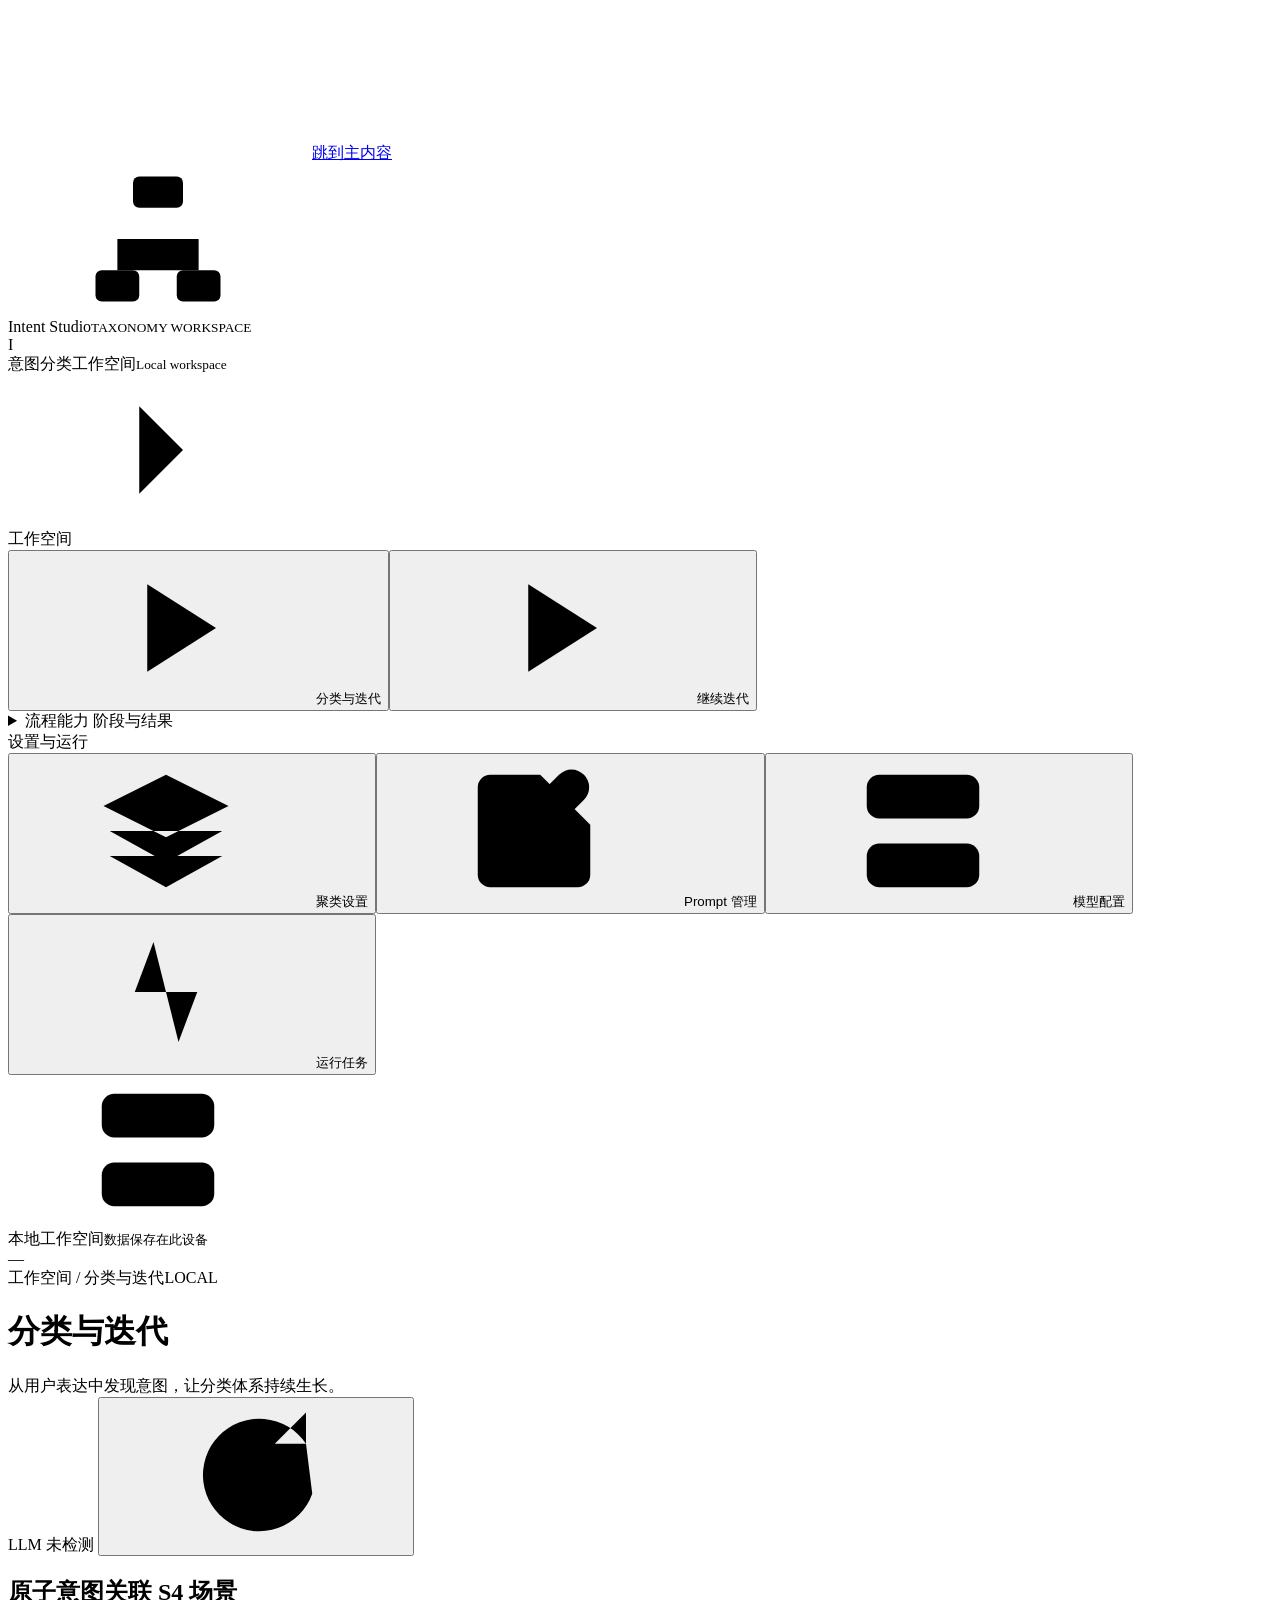
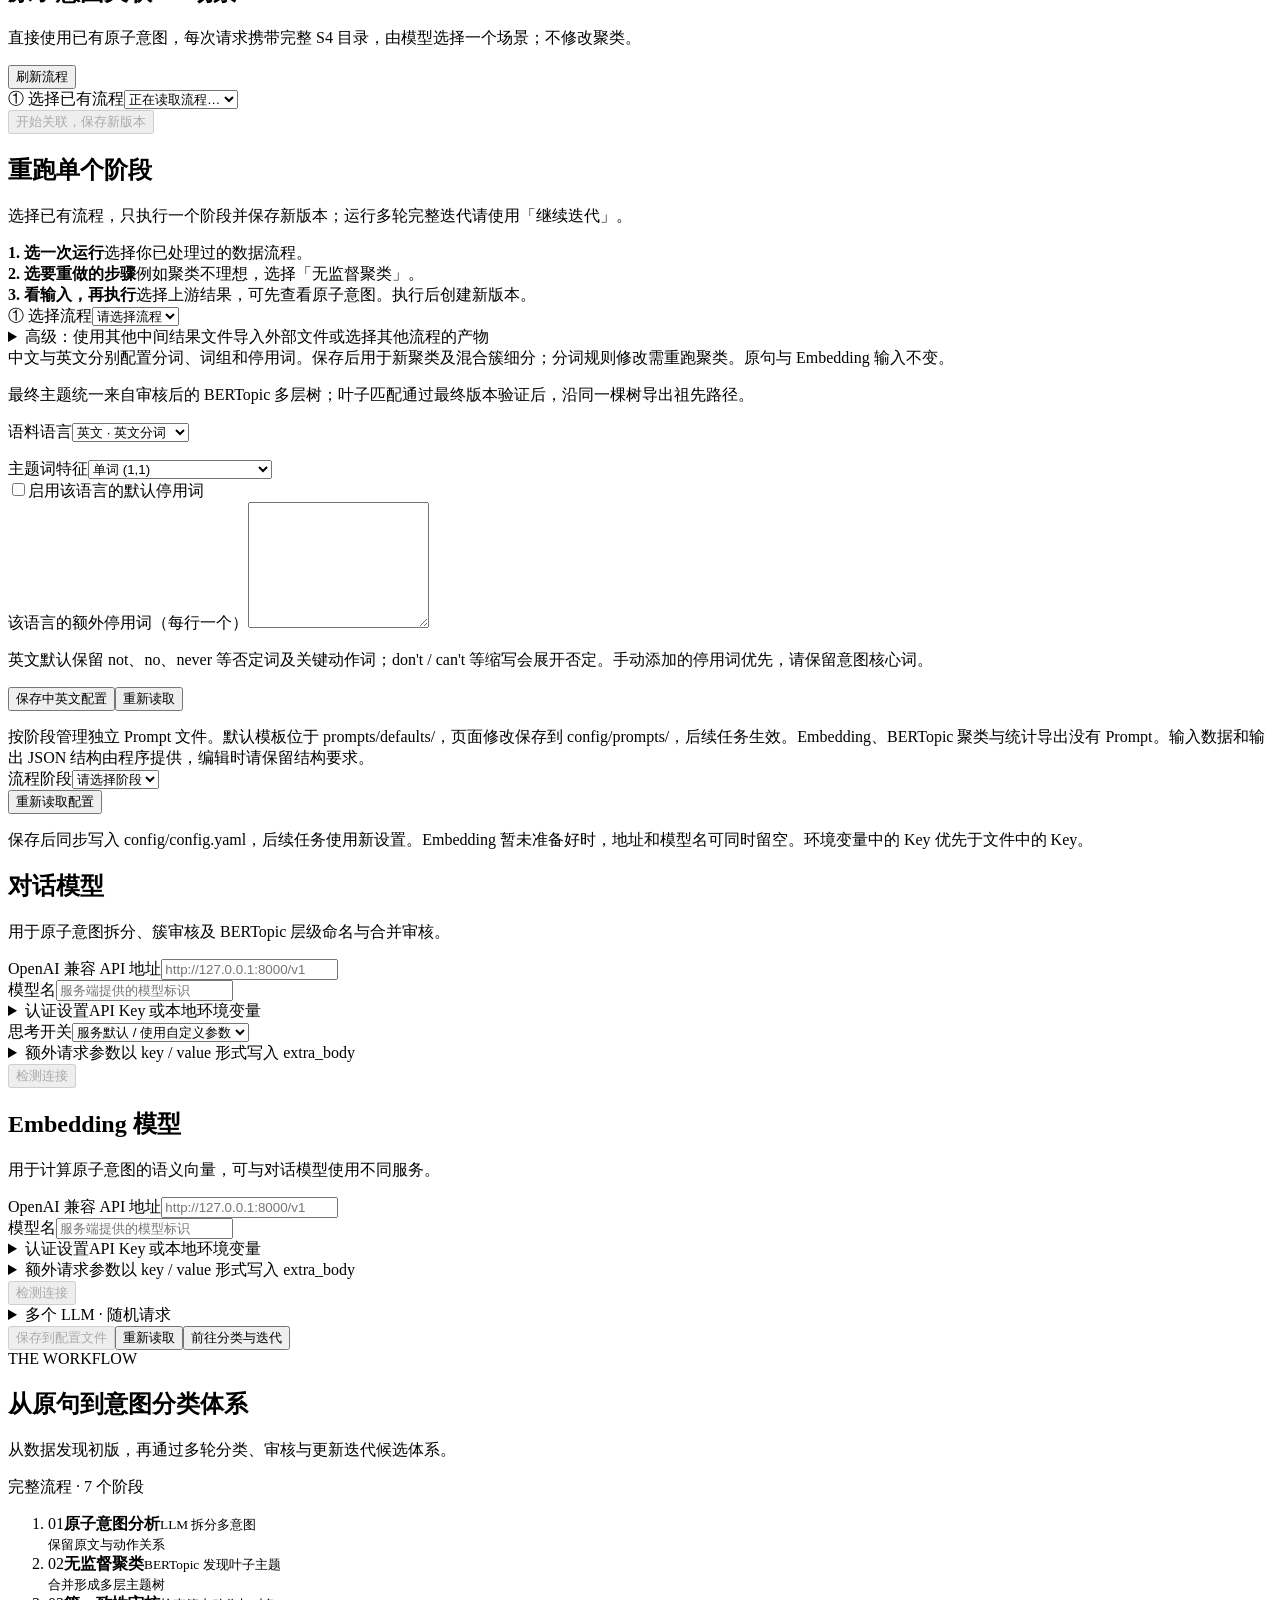
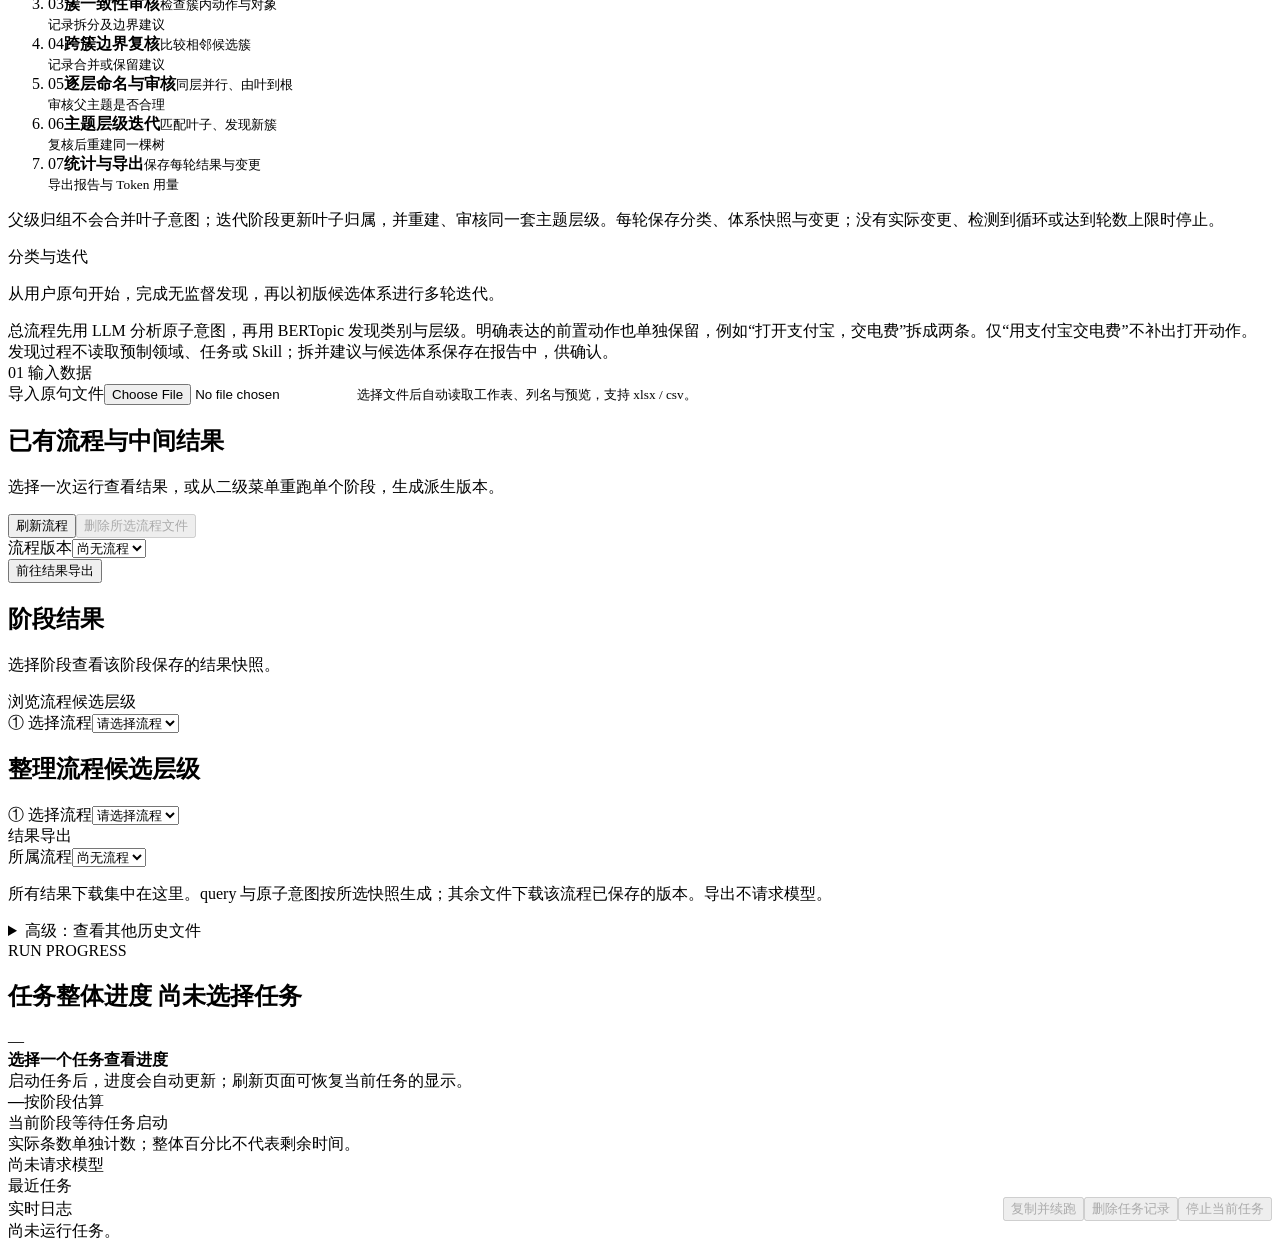
==== intent_taxonomy/web/index.html @ a986701d "taxonomy init" ====
<!doctype html>
<html lang="zh-CN">
<head>
  <meta charset="utf-8" />
  <meta name="viewport" content="width=device-width,initial-scale=1" />
  <title>Intent Studio · 意图分类工作空间</title>
  <link rel="icon" type="image/svg+xml" href="/static/favicon.svg" />
  <link rel="stylesheet" href="/static/css/console.css" />
</head>
<body>
<svg class="icon-sprite" xmlns="http://www.w3.org/2000/svg" aria-hidden="true"><defs><symbol id="i-grid" viewBox="0 0 24 24"><rect x="3" y="3" width="7" height="7" rx="1.5"/><rect x="14" y="3" width="7" height="7" rx="1.5"/><rect x="3" y="14" width="7" height="7" rx="1.5"/><rect x="14" y="14" width="7" height="7" rx="1.5"/></symbol><symbol id="i-play" viewBox="0 0 24 24"><path d="m9 5 11 7-11 7Z"/></symbol><symbol id="i-flow" viewBox="0 0 24 24"><rect x="8" y="2" width="8" height="5" rx="1"/><rect x="2" y="17" width="7" height="5" rx="1"/><rect x="15" y="17" width="7" height="5" rx="1"/><path d="M12 7v5M5.5 17v-5h13v5"/></symbol><symbol id="i-chart" viewBox="0 0 24 24"><path d="M4 3v17h17M9 15v-5m5 5V6m5 9v-3"/></symbol><symbol id="i-layers" viewBox="0 0 24 24"><path d="m12 3 10 5-10 5L2 8Zm-9 9 9 5 9-5M3 16l9 5 9-5"/></symbol><symbol id="i-check" viewBox="0 0 24 24"><path d="m5 12 4 4L19 6"/></symbol><symbol id="i-edit" viewBox="0 0 24 24"><path d="m15 5 4 4M4 20l4-1L20 7a2.8 2.8 0 0 0-4-4L4 15Zm9-17H5a2 2 0 0 0-2 2v14a2 2 0 0 0 2 2h14a2 2 0 0 0 2-2v-8"/></symbol><symbol id="i-folder" viewBox="0 0 24 24"><path d="M3 7V5a2 2 0 0 1 2-2h5l2 3h7a2 2 0 0 1 2 2v11a2 2 0 0 1-2 2H5a2 2 0 0 1-2-2Z"/></symbol><symbol id="i-activity" viewBox="0 0 24 24"><path d="M2 12h5l3-8 4 16 3-8h5"/></symbol><symbol id="i-arrow" viewBox="0 0 24 24"><path d="M5 12h14m-5-5 5 5-5 5"/></symbol><symbol id="i-file" viewBox="0 0 24 24"><path d="M14 3H6a2 2 0 0 0-2 2v14a2 2 0 0 0 2 2h12a2 2 0 0 0 2-2V9Zm0 0v6h6M8 13h8m-8 4h5"/></symbol><symbol id="i-code" viewBox="0 0 24 24"><path d="m8 7-5 5 5 5m8-10 5 5-5 5m-3-13-2 16"/></symbol><symbol id="i-refresh" viewBox="0 0 24 24"><path d="M20 7a9 9 0 1 0 1 8M20 2v5h-5"/></symbol><symbol id="i-spark" viewBox="0 0 24 24"><path d="m12 3 2.5 6.5L21 12l-6.5 2.5L12 21l-2.5-6.5L3 12l6.5-2.5Z"/></symbol><symbol id="i-server" viewBox="0 0 24 24"><rect x="3" y="3" width="18" height="7" rx="2"/><rect x="3" y="14" width="18" height="7" rx="2"/><path d="M7 6.5h.01M7 17.5h.01"/></symbol><symbol id="i-chevron" viewBox="0 0 24 24"><path d="m9 5 7 7-7 7"/></symbol></defs></svg>
<a class="skip-link" href="#mainContent">跳到主内容</a>
<div class="app">
  <aside class="side">
<div class="brand"><span class="brand-mark"><svg class="icon" aria-hidden="true"><use href="#i-flow"/></svg></span><div>Intent Studio<small>TAXONOMY WORKSPACE</small></div></div><div class="workspace-label"><span class="workspace-avatar">I</span><div>意图分类工作空间<small>Local workspace</small></div><svg class="icon" aria-hidden="true"><use href="#i-chevron"/></svg></div><nav class="nav" aria-label="主导航"><div class="nav-group"><div class="nav-label">工作空间</div><button type="button" data-panel="workspace" aria-current="false" ><svg class="icon" aria-hidden="true"><use href="#i-play"/></svg><span>分类与迭代</span></button><button type="button" data-panel="continueIteration" aria-current="false"><svg class="icon" aria-hidden="true"><use href="#i-play"/></svg><span>继续迭代</span></button></div><details class="nav-tools"><summary>流程能力 <span>阶段与结果</span></summary><div class="nav-children"><button type="button" data-panel="sceneMapping" aria-current="false"><svg class="icon" aria-hidden="true"><use href="#i-layers"/></svg><span>S4 场景关联</span></button><button type="button" data-panel="stageTools" aria-current="false"><svg class="icon" aria-hidden="true"><use href="#i-flow"/></svg><span>阶段处理</span></button><button type="button" data-panel="reports" aria-current="false" ><svg class="icon" aria-hidden="true"><use href="#i-folder"/></svg><span>结果导出</span></button><button type="button" data-panel="taxonomy" aria-current="false" ><svg class="icon" aria-hidden="true"><use href="#i-layers"/></svg><span>层级浏览</span></button><button type="button" data-panel="taxonomyManager" aria-current="false" ><svg class="icon" aria-hidden="true"><use href="#i-edit"/></svg><span>层级整理</span></button></div></details><div class="nav-group"><div class="nav-label">设置与运行</div><button type="button" data-panel="clusteringSettings" aria-current="false"><svg class="icon" aria-hidden="true"><use href="#i-layers"/></svg><span>聚类设置</span></button><button type="button" data-panel="promptSettings" aria-current="false"><svg class="icon" aria-hidden="true"><use href="#i-edit"/></svg><span>Prompt 管理</span></button><button type="button" data-panel="modelSettings" aria-current="false" ><svg class="icon" aria-hidden="true"><use href="#i-server"/></svg><span>模型配置</span></button><button type="button" data-panel="jobs" aria-current="false" ><svg class="icon" aria-hidden="true"><use href="#i-activity"/></svg><span>运行任务</span></button></div></nav><div class="side-footer"><svg class="icon" aria-hidden="true"><use href="#i-server"/></svg><div>本地工作空间<small>数据保存在此设备</small></div><span id="sideVersion" class="tag">—</span></div></aside>
  <main class="main" id="mainContent">
<div class="breadcrumb">工作空间 <span>/</span> <span id="breadcrumbPage">分类与迭代</span><span class="workspace-mode">LOCAL</span></div>
    <div class="top">
      <div><h1 id="pageTitle">分类与迭代</h1><div class="sub" id="pageSubtitle">从用户表达中发现意图，让分类体系持续生长。</div></div>
      <div class="top-tools"><span class="pill"><span id="llmDot" class="dot"></span><span id="llmState">LLM 未检测</span></span> <button class="btn icon-button" id="checkLlmBtn" title="重新检测 vLLM" aria-label="重新检测 vLLM"><svg class="icon" aria-hidden="true"><use href="#i-refresh"/></svg></button></div>
    </div>






    <section id="sceneMapping" class="panel">
      <div class="card"><h2 class="section-title">原子意图关联 S4 场景</h2>
      <p class="section-caption">直接使用已有原子意图，每次请求携带完整 S4 目录，由模型选择一个场景；不修改聚类。</p>
      <div class="actions"><button class="btn" id="sceneRefreshBtn" type="button">刷新流程</button></div>
      <div class="field section"><label for="sceneRun">① 选择已有流程</label><select id="sceneRun"><option value="">正在读取流程…</option></select></div>
      <div class="field" id="sceneSourceField" hidden><label for="sceneSource">② 选择原子意图中间结果</label><select id="sceneSource"></select></div>
      <div id="sceneRunSettings" hidden><div class="field"><label for="sceneWorkers">模型请求并发数</label><input id="sceneWorkers" type="number" min="1" max="32" value="4"></div>
      <p class="muted">选择已有 S4 关联结果时，目录和原子意图未变化则保留场景选择，仅补生成任务名称。结果按每个 S4 一行导出，“任务”列仅拼接归纳后的任务名称；模型请求及理由可在运行任务中审查；下载请前往「结果导出」。</p></div>
      <div class="actions"><button class="btn primary" type="button" id="sceneStartBtn" disabled>开始关联，保存新版本</button></div><p id="sceneStatus" class="muted"></p>
      </div>
    </section>
    <section id="stageTools" class="panel">
      <div class="card">
        <h2 id="stageToolHeading" class="section-title">重跑单个阶段</h2><p id="stageToolCaption" class="section-caption">选择已有流程，只执行一个阶段并保存新版本；运行多轮完整迭代请使用「继续迭代」。</p>
        <div id="stageHowto" class="stage-howto"><div><b>1. 选一次运行</b><span>选择你已处理过的数据流程。</span></div><div><b>2. 选要重做的步骤</b><span>例如聚类不理想，选择「无监督聚类」。</span></div><div><b>3. 看输入，再执行</b><span>选择上游结果，可先查看原子意图。执行后创建新版本。</span></div></div>
        <div class="field section"><label for="stageRun">① 选择流程</label><select id="stageRun"><option value="">请选择流程</option></select></div>
        <div id="stageDiagnostics" class="workflow-diagnostics" hidden></div>
        <details id="stageAvailability" class="advanced-settings" hidden><summary>查看不可用原因</summary><div id="stageAvailabilityReasons" class="advanced-body"></div></details>
        <div class="field section" id="stageActionStep" hidden><label for="stageAction">② 选择可用能力</label><select id="stageAction"><option value="">请选择处理能力</option></select></div>
        <div class="field section" id="stageSourceStep" hidden><label for="stageSource">③ 选择对应中间结果</label><select id="stageSource"><option value="">请选择中间结果</option></select></div>
        <div class="notice section" id="stageScopeInfo" hidden></div>
        <details id="stagePreviewStep" class="advanced-settings" hidden><summary>查看所选结果详情<span>在本页展开意图、聚类和主题树，不调用模型</span></summary><div class="advanced-body"><p id="stagePreviewContext" class="section-caption"></p><div id="stagePreviewMount"></div></div></details>
        <details class="advanced-settings" id="externalStageSettings"><summary>高级：使用其他中间结果文件<span>导入外部文件或选择其他流程的产物</span></summary><div class="advanced-body">
          <label class="check"><input id="stageUseExternal" type="checkbox"> 本次使用其他文件，覆盖上方流程选择</label>
          <div id="externalStageFields" hidden><div class="field"><label for="stageOtherArtifact">其他流程的中间结果</label><select id="stageOtherArtifact"><option value="">手动填写路径或导入 JSON</option></select></div>
          <div class="field"><label for="stageExternalPath">中间结果 JSON 路径</label><input id="stageExternalPath" placeholder="data/reports/coldstart_..._extract.json"></div>
          <div class="field upload"><input id="stageUploadInput" type="file" accept=".json" aria-label="选择其他中间结果 JSON"><button class="btn" id="stageUploadBtn">导入中间结果</button></div></div>
        </div></details>
        <div id="stageExecuteStep" hidden><div class="notice">已有原子意图可独立关联 S4 场景，每条意图一次请求并携带完整目录。<button class="btn" id="mapScenesBtn" type="button">关联到 S4 场景</button></div><div class="field section"><label for="stageWorkers">分析并发数</label><input id="stageWorkers" type="number" min="1" max="32" value="4"></div><div class="field" id="stageIterationSettings" hidden><details class="advanced-settings"><summary>追加新用例（可选）</summary><p class="muted">保留旧结果，自动剔除与已有原句及本文件重复的用例，仅解析新增原句（忽略首尾空白）。</p>        <input id="appendInput" type="hidden">
        <div class="field section"><label for="appendUploadInput">导入新增原句文件</label><input id="appendUploadInput" type="file" accept=".xlsx,.csv,.xls"><small class="muted">选择文件后自动读取工作表、列名与预览，支持 xlsx / csv。</small></div>
        <div class="input-preview" id="appendFilePreview" hidden>
          <div class="input-preview-heading"><div><strong id="appendFileName"></strong><span id="appendFileInfo"></span></div><span class="tag">数据预览</span></div>
          <div class="form-row two-cols">
            <div class="field" id="appendSheetField"><label for="appendSheet">工作表</label><select id="appendSheet" disabled><option value="">请先导入文件</option></select></div>
            <div class="field" id="appendColumnField" hidden><label for="appendTextCol">用户原句所在列</label><select id="appendTextCol" disabled><option value="">请先导入文件</option></select></div>
          </div><div id="appendInputSample"></div>
        </div>
<p id="appendStatus" class="muted"></p><button class="btn" id="appendClear" type="button">清除追加文件</button></details><label for="stageIterationRounds">最大迭代轮数</label><input id="stageIterationRounds" type="number" min="1" max="10" value="3"><small class="muted">使用所选候选体系继续迭代，保留已有原子意图与来源。</small><label for="stageIterationScope">迭代分类范围</label><select id="stageIterationScope"><option value="">使用配置文件设置</option><option value="all">全部有效原子意图</option><option value="unresolved_only">仅未确认归属的意图（噪声及待确认簇）</option></select><small class="muted">主流程已解析对象和动作；增量模式从首轮起复用已确认归属，重试噪声与待确认簇中的意图。归属失效时补做必要校验。</small></div><div class="actions form-submit"><button class="btn primary" id="runStageBtn" disabled>处理所选中间结果</button><button class="btn" data-open-panel="workspace">返回总流程</button></div>
        </div><div class="status-line" id="stageToolStatus" role="status"></div>
      </div>
    </section>

    <section id="clusteringSettings" class="panel">
      <div class="notice">中文与英文分别配置分词、词组和停用词。保存后用于新聚类及混合簇细分；分词规则修改需重跑聚类。原句与 Embedding 输入不变。</div>
      <div class="card section">
        <p class="section-caption">最终主题统一来自审核后的 BERTopic 多层树；叶子匹配通过最终版本验证后，沿同一棵树导出祖先路径。</p>
        <div class="field"><label for="topicLanguage">语料语言</label><select id="topicLanguage"><option value="english">英文 · 英文分词</option><option value="chinese">中文 · jieba 分词</option></select></div>
        <p class="section-caption" id="topicLanguageHint"></p>
        <div class="field"><label for="topicNgrams">主题词特征</label><select id="topicNgrams"><option value="1,1">单词 (1,1)</option><option value="1,2">单词 + 二元词组 (1,2)</option><option value="1,3">单词 + 二元 / 三元词组 (1,3)</option><option value="2,2">仅二元词组 (2,2)</option></select></div>
        <label class="check"><input id="topicDefaultStops" type="checkbox">启用该语言的默认停用词</label>
        <div class="field"><label for="topicCustomStops">该语言的额外停用词（每行一个）</label><textarea id="topicCustomStops" rows="8" spellcheck="false"></textarea></div>
        <p class="muted">英文默认保留 not、no、never 等否定词及关键动作词；don't / can't 等缩写会展开否定。手动添加的停用词优先，请保留意图核心词。</p>
        <div class="actions"><button class="btn primary" id="saveClusteringSettings">保存中英文配置</button><button class="btn" id="reloadClusteringSettings">重新读取</button></div>
        <p class="status-line" id="clusteringSettingsStatus" role="status" aria-live="polite"></p>
      </div>
    </section>

    <section id="promptSettings" class="panel">
      <div class="notice">按阶段管理独立 Prompt 文件。默认模板位于 prompts/defaults/，页面修改保存到 config/prompts/，后续任务生效。Embedding、BERTopic 聚类与统计导出没有 Prompt。输入数据和输出 JSON 结构由程序提供，编辑时请保留结构要求。</div>
      <div class="card section">
        <div class="form-row two-cols"><div class="field"><label for="promptGroup">流程阶段</label><select id="promptGroup"><option value="">请选择阶段</option></select></div><div class="field" id="promptTemplateField" hidden><label for="promptTemplate">Prompt 模板</label><select id="promptTemplate"><option value="">请选择模板</option></select></div></div>
        <div id="promptEditor" hidden>
          <p class="section-caption" id="promptTemplateInfo"></p>
          <p class="section-caption" id="promptSourcePath" style="overflow-wrap:anywhere"></p>
          <p class="section-caption" id="promptDefaultPath" style="overflow-wrap:anywhere"></p>
          <div class="field"><label for="promptText">系统 Prompt</label><textarea id="promptText" rows="22" maxlength="32000" spellcheck="false" style="width:100%;resize:vertical;font-family:monospace;line-height:1.65"></textarea></div>
          <details class="advanced-settings"><summary>查看文件中的默认模板</summary><pre id="promptDefault" style="white-space:pre-wrap;overflow-wrap:anywhere"></pre></details>
          <div class="actions"><button class="btn primary" id="savePromptBtn">保存当前模板</button><button class="btn" id="resetPromptBtn">恢复默认到编辑器</button></div>
        </div>
        <div class="actions"><button class="btn" id="reloadPromptsBtn">重新读取配置</button></div><p id="promptSettingsStatus" class="status-line" role="status" aria-live="polite"></p>
      </div>
    </section>

    <section id="modelSettings" class="panel">
      <div class="notice">保存后同步写入 config/config.yaml，后续任务使用新设置。Embedding 暂未准备好时，地址和模型名可同时留空。环境变量中的 Key 优先于文件中的 Key。</div>

      <div class="card section" id="llmModelCard">
        <h2 class="section-title">对话模型</h2><p class="section-caption">用于原子意图拆分、簇审核及 BERTopic 层级命名与合并审核。</p>
        <div class="form-row two-cols">
          <div class="field"><label for="modelllmUrl">OpenAI 兼容 API 地址</label><input id="modelllmUrl" type="url" placeholder="http://127.0.0.1:8000/v1" autocomplete="off"></div>
          <div class="field"><label for="modelllmName">模型名</label><input id="modelllmName" placeholder="服务端提供的模型标识" autocomplete="off"></div>
        </div>
        <details class="advanced-settings"><summary>认证设置<span>API Key 或本地环境变量</span></summary><div class="advanced-body">
          <div class="form-row two-cols">
            <div class="field"><label for="modelllmKey">新 API Key（留空保留已有值）</label><input id="modelllmKey" type="password" autocomplete="new-password"><small class="muted" id="modelllmKeyState"></small></div>
            <div class="field"><label for="modelllmEnv">API Key 环境变量名（可选）</label><input id="modelllmEnv" placeholder="INTENT_LLM_API_KEY" autocomplete="off"></div>
          </div>
          <label class="check"><input id="modelllmClearKey" type="checkbox"> 清除配置文件中已保存的 API Key</label>
        </div></details>
        <div class="form-row two-cols">
          <div class="field"><label for="modelThinkingMode">思考开关</label><select id="modelThinkingMode"><option value="default">服务默认 / 使用自定义参数</option><option value="on">开启思考</option><option value="off">关闭思考</option></select></div>
          <div class="field" id="modelThinkingPathField" hidden><label for="modelThinkingParameter">思考参数路径</label><input id="modelThinkingParameter" value="chat_template_kwargs.enable_thinking"><small class="muted">用点分隔嵌套字段；开关会覆盖该路径的同名额外参数。</small></div>
        </div>
        <details class="advanced-settings"><summary>额外请求参数<span>以 key / value 形式写入 extra_body</span></summary><div class="advanced-body">
          <p class="section-caption">Key 为请求体顶层字段；Value 填 JSON 值，例如 true、1024、"文本" 或 {"enable_thinking":false}。</p>
          <div id="modelllmExtraRows"></div><button class="btn" type="button" data-model-param-add="llm">添加参数</button>
        </div></details>
        <div class="actions"><button class="btn" id="checkModelllmBtn" type="button" disabled>检测连接</button><span class="status-line" id="checkModelllmStatus" role="status" aria-live="polite"></span></div>
      </div>

      <div class="card section" id="embeddingModelCard">
        <h2 class="section-title">Embedding 模型</h2><p class="section-caption">用于计算原子意图的语义向量，可与对话模型使用不同服务。</p>
        <div class="form-row two-cols">
          <div class="field"><label for="modelembeddingUrl">OpenAI 兼容 API 地址</label><input id="modelembeddingUrl" type="url" placeholder="http://127.0.0.1:8000/v1" autocomplete="off"></div>
          <div class="field"><label for="modelembeddingName">模型名</label><input id="modelembeddingName" placeholder="服务端提供的模型标识" autocomplete="off"></div>
        </div>
        <details class="advanced-settings"><summary>认证设置<span>API Key 或本地环境变量</span></summary><div class="advanced-body">
          <div class="form-row two-cols">
            <div class="field"><label for="modelembeddingKey">新 API Key（留空保留已有值）</label><input id="modelembeddingKey" type="password" autocomplete="new-password"><small class="muted" id="modelembeddingKeyState"></small></div>
            <div class="field"><label for="modelembeddingEnv">API Key 环境变量名（可选）</label><input id="modelembeddingEnv" placeholder="INTENT_EMBEDDING_API_KEY" autocomplete="off"></div>
          </div>
          <label class="check"><input id="modelembeddingClearKey" type="checkbox"> 清除配置文件中已保存的 API Key</label>
        </div></details>
        <details class="advanced-settings"><summary>额外请求参数<span>以 key / value 形式写入 extra_body</span></summary><div class="advanced-body">
          <p class="section-caption">Key 为请求体顶层字段；Value 填 JSON 值，例如 true、1024、"文本" 或 {"enable_thinking":false}。</p>
          <div id="modelembeddingExtraRows"></div><button class="btn" type="button" data-model-param-add="embedding">添加参数</button>
        </div></details>
        <div class="actions"><button class="btn" id="checkModelembeddingBtn" type="button" disabled>检测连接</button><span class="status-line" id="checkModelembeddingStatus" role="status" aria-live="polite"></span></div>
      </div>

      <div class="card section">
        <details class="advanced-settings"><summary>多个 LLM · 随机请求</summary><p class="muted">上方对话模型与下方模型组成请求池，每次请求随机选择，重试优先切换。凭据填写环境变量名。</p><div id="extraLlmRows"></div><button class="btn" type="button" id="addExtraLlmBtn">添加 LLM</button></details><div class="actions"><button class="btn primary" id="saveModelSettingsBtn" disabled>保存到配置文件</button><button class="btn" id="reloadModelSettingsBtn">重新读取</button><button class="btn" data-open-panel="discovery">前往分类与迭代</button></div>
        <div class="status-line" id="modelSettingsStatus" role="status" aria-live="polite"></div>
      </div>
    </section>

    <section id="workspace" class="panel active">
      <div class="card workspace-flow" aria-labelledby="workspaceFlowTitle">
        <div class="card-heading"><div><div class="eyebrow">THE WORKFLOW</div><h2 class="section-title" id="workspaceFlowTitle">从原句到意图分类体系</h2><p class="section-caption">从数据发现初版，再通过多轮分类、审核与更新迭代候选体系。</p></div><span class="tag">完整流程 · 7 个阶段</span></div>
        <ol class="workspace-flow-track" aria-label="分类与迭代流程">
          <li><span class="flow-number">01</span><strong>原子意图分析</strong><small>LLM 拆分多意图<br>保留原文与动作关系</small></li>
          <li><span class="flow-number">02</span><strong>无监督聚类</strong><small>BERTopic 发现叶子主题<br>合并形成多层主题树</small></li>
          <li><span class="flow-number">03</span><strong>簇一致性审核</strong><small>检查簇内动作与对象<br>记录拆分及边界建议</small></li>
          <li><span class="flow-number">04</span><strong>跨簇边界复核</strong><small>比较相邻候选簇<br>记录合并或保留建议</small></li>
          <li><span class="flow-number">05</span><strong>逐层命名与审核</strong><small>同层并行、由叶到根<br>审核父主题是否合理</small></li>
          <li><span class="flow-number">06</span><strong>主题层级迭代</strong><small>匹配叶子、发现新簇<br>复核后重建同一棵树</small></li>
          <li><span class="flow-number">07</span><strong>统计与导出</strong><small>保存每轮结果与变更<br>导出报告与 Token 用量</small></li>
        </ol>
        <p class="workspace-flow-note">父级归组不会合并叶子意图；迭代阶段更新叶子归属，并重建、审核同一套主题层级。每轮保存分类、体系快照与变更；没有实际变更、检测到循环或达到轮数上限时停止。</p>
      </div>
      <div class="card">
        <div class="section-title">分类与迭代</div>
        <p class="section-caption">从用户原句开始，完成无监督发现，再以初版候选体系进行多轮迭代。</p>
        <div class="notice">总流程先用 LLM 分析原子意图，再用 BERTopic 发现类别与层级。明确表达的前置动作也单独保留，例如“打开支付宝，交电费”拆成两条。仅“用支付宝交电费”不补出打开动作。发现过程不读取预制领域、任务或 Skill；拆并建议与候选体系保存在报告中，供确认。</div>
        <div class="form-section-label"><span>01</span> 输入数据</div>
        <input id="discInput" type="hidden">
        <div class="field section"><label for="discUploadInput">导入原句文件</label><input id="discUploadInput" type="file" accept=".xlsx,.csv,.xls"><small class="muted">选择文件后自动读取工作表、列名与预览，支持 xlsx / csv。</small></div>
        <div class="input-preview" id="discFilePreview" hidden>
          <div class="input-preview-heading"><div><strong id="discFileName"></strong><span id="discFileInfo"></span></div><span class="tag">数据预览</span></div>
          <div class="form-row two-cols">
            <div class="field" id="discSheetField"><label for="discSheet">工作表</label><select id="discSheet" disabled><option value="">请先导入文件</option></select></div>
            <div class="field" id="discColumnField" hidden><label for="discTextCol">用户原句所在列</label><select id="discTextCol" disabled><option value="">请先导入文件</option></select></div>
          </div><div id="discInputSample"></div>
        </div>
        <div id="discRunSettings" hidden><div class="form-section-label"><span>02</span> 运行设置</div>
        <div class="form-row two-cols">
          <div class="field"><label for="discWorkers">原子意图分析并发数</label><input id="discWorkers" type="number" min="1" max="32" value="4"></div>
          <div class="field"><label for="discLimit">处理原句数（留空为全部）</label><input id="discLimit" type="number" min="1" placeholder="例如 100"></div>
        </div>
        <p class="muted">默认先生成首版聚类与原生主题层级，检查结果后再从「继续迭代」创建派生版本。</p><div class="form-row two-cols"><label class="check"><input id="discIterate" type="checkbox"> 生成初版后自动迭代候选体系（默认关闭）</label><div class="field" id="discIterationSettings" hidden><label for="discIterationRounds">最大迭代轮数</label><input id="discIterationRounds" type="number" min="1" max="10" value="3"><small class="muted">无变更时提前停止；达到上限不代表已收敛。</small><label for="discIterationScope">迭代分类范围</label><select id="discIterationScope"><option value="">使用配置文件设置</option><option value="all">全部有效原子意图</option><option value="unresolved_only">仅未确认归属的意图（噪声及待确认簇）</option></select><small class="muted">主流程已解析对象和动作；增量模式从首轮起复用已确认归属，重试噪声与待确认簇中的意图。归属失效时补做必要校验。</small></div></div>
        <p class="section-caption">完整流程自动执行簇审核与层级归纳。迭代复用已拆分的原子意图，更新本流程草稿；正式分类文件保持独立。</p>
        <div class="notice" id="discoverySettings">正在检查 Embedding 配置…</div>
        <p class="section-caption">每条原子意图直接计算向量；指代补全保留上下文依据。重复文本不增加聚类密度，噪声与待确认意图区分保存。</p>
        <div class="actions form-submit"><button class="btn primary" id="runDiscoveryBtn" disabled>开始分类与迭代</button><button class="btn" id="discoverySettingsBtn" type="button">重新检查配置</button><button class="btn" data-open-panel="modelSettings">配置模型</button><button class="btn" data-open-panel="reports">前往结果导出</button></div>
        </div><div class="status-line" id="discoveryStatus"></div>
      </div>

      <div class="card section">
        <div class="card-heading"><div><h2 class="section-title">已有流程与中间结果</h2><p class="section-caption">选择一次运行查看结果，或从二级菜单重跑单个阶段，生成派生版本。</p></div><div class="actions"><button class="btn" id="refreshWorkflowsBtn">刷新流程</button><button class="btn danger" id="deleteWorkflowBtn" type="button" disabled>删除所选流程文件</button></div></div>
        <div class="field"><label for="workspaceRun">流程版本</label><select id="workspaceRun"><option value="">尚无流程</option></select></div>
        <div class="status-line" id="workspaceRunInfo"></div>
        <button class="btn" data-open-panel="reports">前往结果导出</button>
      </div>

      <section id="workspaceDiagnostics" class="card section workflow-diagnostics" aria-label="流程总览" hidden></section>

      <div class="card section">
        <h2 class="section-title">阶段结果</h2>
        <p class="section-caption">选择阶段查看该阶段保存的结果快照。</p>
        <div class="field" id="workspaceArtifactStep" hidden><label for="workspaceArtifact">阶段结果</label><select id="workspaceArtifact"><option value="">请先选择流程</option></select></div>
        <div id="workspaceVisualMount"><section id="workflowVisual" class="workflow-visual" aria-label="意图与聚类可视化" hidden>
          <h3 class="section-title">意图与聚类可视化</h3><p class="section-caption">统计覆盖所选阶段的全部数据；明细分页展示。点击分布条或选择簇，查看对应原句与成员。</p>
          <div id="visualMetrics" class="visual-metrics"></div>
          <div class="visual-toolbar"><div class="visual-tabs" role="group" aria-label="可视化视图"><button class="btn" id="visualIntentsTab" type="button" aria-pressed="true">原句 → 原子意图</button><button class="btn" id="visualClustersTab" type="button" aria-pressed="false">聚类分布与成员</button><button class="btn" id="visualHierarchyTab" type="button" aria-pressed="false">BERTopic 层级树</button></div><label id="visualClusterField">筛选簇 <select id="visualCluster"><option value="all">全部簇 / 意图</option></select></label><label id="visualTopicField" hidden>层级主题 <select id="visualTopic"><option value="all">全部层级主题</option></select></label><label>搜索 <input id="visualQuery" type="search" placeholder="原句或原子意图，回车搜索"></label><button class="btn" id="visualSearchBtn" type="button">搜索</button></div>
          <div id="visualStatus" class="status-line" role="status"></div>
          <div id="visualClusterLayout" class="visual-cluster-layout" hidden><div><h4>簇规模分布</h4><p class="section-caption">按意图条数排列前 20 项，含噪声与未分簇；下拉框可选全部簇。条长表示数量。</p><div id="visualBars"></div></div><div id="visualClusterReview"></div></div>
          <section id="visualHierarchyLayout" hidden><div class="topic-hierarchy-heading"><p id="visualHierarchySummary" class="section-caption"></p><button class="btn" id="visualRebuildHierarchy" type="button" hidden>前往重跑聚类与主题树</button></div><div class="topic-hierarchy-layout"><div id="visualTopicTree" class="topic-tree" aria-label="BERTopic 主题层级树"></div><div id="visualTopicInfo" class="topic-info"></div></div></section>
          <div id="visualRecords"></div>
          <div class="visual-pagination"><button class="btn" id="visualPrev" type="button">上一页</button><span id="visualPageInfo"></span><button class="btn" id="visualNext" type="button">下一页</button></div>
        </section></div>
        <div class="filters" id="workspaceTableStep" hidden><select id="workspaceResultTable" aria-label="结果表类型"></select><button class="btn" data-open-panel="stageTools">使用阶段工具</button></div>
        <div id="workspaceResult" class="empty" hidden>运行总流程后，在这里查看原句、原子意图、簇审核与候选层级。</div>
      </div>
    </section>












    <section id="taxonomy" class="panel">
      <div class="card">
        <div class="section-title">浏览流程候选层级</div><div class="field section"><label for="taxonomyRun">① 选择流程</label><select id="taxonomyRun"><option value="">请选择流程</option></select></div><div id="taxonomyDiagnostics" class="workflow-diagnostics" hidden></div><div class="field section" id="taxonomyArtifactStep" hidden><label for="taxonomyArtifact">② 选择层级中间结果</label><select id="taxonomyArtifact"><option value="">请选择中间结果</option></select></div><div id="taxonomyBody" hidden>
        <div class="filters"><select id="taxDomain"><option value="">全部 Domain</option></select><input id="taxSearch" placeholder="搜索 Object / Action / task_id"><button class="btn" id="refreshTaxBtn">刷新</button></div>
        <div id="taxTable" class="empty">请选择中间结果。</div></div>
      </div>
    </section>

    <section id="taxonomyManager" class="panel">
      <div class="card"><h2 class="section-title">整理流程候选层级</h2><div class="field"><label for="managerRun">① 选择流程</label><select id="managerRun"><option value="">请选择流程</option></select></div><div id="managerDiagnostics" class="workflow-diagnostics" hidden></div><div class="field section" id="managerArtifactStep" hidden><label for="managerArtifact">② 选择层级中间结果</label><select id="managerArtifact"><option value="">请选择中间结果</option></select></div></div>
      <div id="taxonomyManagerBody" hidden>
      <div class="card">
        <div class="tax-manage-top">
          <div><div class="section-title" style="margin-bottom:3px">分类体系管理</div><div class="muted" id="tmVersionLine">请选择中间结果。</div></div>
          <div class="actions" style="margin-top:0"><button class="btn" id="tmReloadBtn">重新加载</button><button class="btn" id="tmAddDomainBtn">新增 Domain</button><button class="btn primary" id="tmAddBtn">新增 Task</button></div>
        </div>
        <div class="notice">编辑所选流程的候选层级。修改先进入草稿，保存时创建派生流程版本，并保留来源结果。</div>
      </div>

      <div class="section draft-bar" id="tmDraftBar">
        <div class="draft-summary" id="tmDraftSummary">没有待保存修改</div>
        <div class="actions" style="margin-top:0"><button class="btn" id="tmDiscardBtn" disabled>放弃修改</button><button class="btn primary" id="tmSaveBtn" disabled>保存全部修改</button></div>
      </div>
      <div class="section taxonomy-manager">
        <div class="domain-pane">
          <div class="domain-pane-head">Domain · 点击查看对应 Tasks</div>
          <div class="domain-list" id="tmDomainList"><div class="empty">加载中…</div></div>
        </div>
        <div class="card" style="min-width:0">
          <div class="tax-manage-top"><div><div class="tax-manage-title" id="tmDomainTitle">-</div><div class="tax-manage-meta" id="tmDomainMeta"></div></div><div class="actions" style="margin-top:0"><button class="btn" id="tmEditDomainBtn">编辑 Domain</button></div></div>
          <div class="manager-search"><input id="tmSearch" placeholder="搜索 Object / Action / alias / description / task_id"><button class="btn" id="tmClearSearchBtn">清空</button></div>
          <div id="tmTaskGrid" class="task-manage-grid"></div>
        </div>
      </div>

      <dialog id="tmEditDialog" class="tax-dialog">
        <form id="tmEditForm">
          <div class="dialog-head"><div><b id="tmDialogTitle">编辑 Task</b><div class="muted" style="font-size:11px;margin-top:3px" id="tmDialogId"></div></div><button class="btn" type="button" id="tmDialogClose">关闭</button></div>
          <div class="dialog-body">
            <div class="edit-grid">
              <div class="field"><label>Domain *</label><select id="tmEditDomain" required></select></div>
              <div class="field"><label>Object *</label><input id="tmEditObject" required></div>
              <div class="field"><label>Action *</label><input id="tmEditAction" required></div>
              <div class="field wide"><label>Description</label><textarea id="tmEditDescription" placeholder="说明这个 Task 的 fulfillment 边界"></textarea></div>
              <div class="field"><label>Object aliases</label><textarea id="tmEditObjectAliases" placeholder="每行一个；也支持 | 分隔"></textarea></div>
              <div class="field"><label>Action aliases</label><textarea id="tmEditActionAliases" placeholder="每行一个；也支持 | 分隔"></textarea></div>
              <div class="field"><label>Domain aliases</label><textarea id="tmEditDomainAliases" placeholder="每行一个；也支持 | 分隔"></textarea></div>
              <div class="field span2"><label>Subtasks（具体子任务）</label><textarea id="tmEditSubtasks" placeholder="每行一个；不会生成额外 task_id"></textarea></div>
              <div class="field span2"><label>Positive examples</label><textarea id="tmEditExamples" placeholder="每行一个样例"></textarea></div>
              <div class="field"><label>Boundary notes</label><textarea id="tmEditBoundary" placeholder="每行一条边界说明"></textarea></div>
            </div>
          </div>
          <div class="dialog-actions"><button class="btn" type="button" id="tmDialogCancel">取消</button><button class="btn primary" type="submit">保存到草稿</button></div>
        </form>
      </dialog>

      <dialog id="tmDomainDialog" class="tax-dialog">
        <form id="tmDomainForm">
          <div class="dialog-head"><div><b id="tmDomainDialogTitle">编辑 Domain</b><div class="muted" style="font-size:11px;margin-top:3px">parent_domain → domain</div></div><button class="btn" type="button" id="tmDomainDialogClose">关闭</button></div>
          <div class="dialog-body">
            <div class="edit-grid">
              <div class="field"><label>Parent Domain</label><input id="tmDomainParent" placeholder="例如 GUI操控"></div>
              <div class="field"><label>Domain *</label><input id="tmDomainName" required placeholder="例如 通讯-运营商APP"></div>
              <div class="field wide"><label>Description</label><textarea id="tmDomainDescription"></textarea></div>
            </div>
          </div>
          <div class="dialog-actions"><button class="btn danger" type="button" id="tmDomainDeleteBtn">删除空 Domain</button><button class="btn" type="button" id="tmDomainCancel">取消</button><button class="btn primary" type="submit">保存到草稿</button></div>
        </form>
      </dialog>
      </div>
    </section>

    <section id="reports" class="panel">
      <div class="card"><div class="section-title">结果导出</div><div class="field"><label for="reportsRun">所属流程</label><select id="reportsRun"><option value="">尚无流程</option></select></div><div class="field section" id="reportArtifactStep" hidden><label for="reportArtifact">② 选择导出依据（结果快照）</label><select id="reportArtifact"><option value="">请选择结果</option></select></div><p class="section-caption">所有结果下载集中在这里。query 与原子意图按所选快照生成；其余文件下载该流程已保存的版本。导出不请求模型。</p><div id="exportStatus" class="status-line" role="status"></div><div id="reportList" class="file-list" hidden></div></div>

      <details class="advanced-settings"><summary>高级：查看其他历史文件</summary><div class="advanced-body"><button class="btn" id="loadOtherReportsBtn">读取全部历史文件</button><div id="otherReportList"></div></div></details>
    </section>

    <section id="jobs" class="panel">
      <div class="card job-progress" id="jobProgress" data-status="idle" aria-live="polite">
        <div class="progress-heading"><div><div class="eyebrow">RUN PROGRESS</div><h2 class="section-title">任务整体进度 <span id="jobProgressStatus" class="tag">尚未选择任务</span></h2></div><span id="jobElapsed" class="muted">—</span></div>
        <div class="progress-overview"><div><strong id="jobStageTitle">选择一个任务查看进度</strong><div id="jobRoundInfo" class="progress-caption">启动任务后，进度会自动更新；刷新页面可恢复当前任务的显示。</div></div><div class="progress-percent"><strong id="jobOverallPercent">—</strong><span id="jobProgressEstimate">按阶段估算</span></div></div>
        <div class="progress-track" id="jobOverallBar" role="progressbar" aria-label="任务整体进度" aria-valuemin="0" aria-valuemax="100"><span></span></div>
        <div class="stage-progress"><div class="stage-progress-heading"><span>当前阶段</span><span id="jobStageCount">等待任务启动</span></div><div class="progress-track small" id="jobStageBar" role="progressbar" aria-label="当前阶段进度" aria-valuemin="0" aria-valuemax="100"><span></span></div><div id="jobStageDetail" class="progress-caption">实际条数单独计数；整体百分比不代表剩余时间。</div></div>
        <div class="model-token-summary" id="jobTokenUsage" role="status">尚未请求模型</div><div id="jobStageList" class="job-stage-navigation" aria-label="执行阶段"></div>
        <section id="jobStageUsage" class="stage-usage-detail" hidden aria-live="polite"></section>
      </div>
      <div class="two section">
        <div class="card"><div class="section-title">最近任务</div><div id="jobList"></div></div>
        <div class="card"><div style="display:flex;justify-content:space-between;align-items:center;gap:8px"><div class="section-title">实时日志</div><div class="actions"><a class="btn" id="jobLogsDownload" hidden>下载完整日志</a><button class="btn" id="resumeJobBtn" disabled>复制并续跑</button><button class="btn" id="deleteJobBtn" disabled>删除任务记录</button><button class="btn danger" id="cancelJobBtn" disabled>停止当前任务</button></div></div><div class="terminal" id="terminal">尚未运行任务。</div></div>
      </div>
    </section>
  </main>
</div>
<dialog id="deleteWorkflowDialog" class="tax-dialog" aria-labelledby="deleteWorkflowTitle">
  <div class="dialog-head"><h2 class="section-title" id="deleteWorkflowTitle">删除流程文件</h2><button class="btn" id="deleteWorkflowClose" type="button" aria-label="关闭删除窗口">关闭</button></div>
  <div class="dialog-body"><p id="deleteWorkflowIdentity"></p><div class="notice">删除该版本的报告、中间结果、流程记录及关联的已结束任务历史与请求记录，无法撤销。原始导入文件和共享向量缓存保留。</div><p id="deleteWorkflowSummary" role="status"></p><ul id="deleteWorkflowFiles" class="delete-file-list"></ul><div id="deleteWorkflowRetained" hidden></div><p class="status-line" id="deleteWorkflowError" role="status"></p></div>
  <div class="dialog-actions"><button class="btn" id="deleteWorkflowCancel" type="button">取消</button><button class="btn danger" id="deleteWorkflowConfirm" type="button" disabled>确认删除</button></div>
</dialog>
<script src="/static/js/console.js" defer></script>
<script src="/static/js/model-pool.js" defer></script>
<script src="/static/js/scene-mapping.js" defer></script>
<script src="/static/js/clustering-settings.js" defer></script>
<script src="/static/js/prompt-settings.js" defer></script>
<script src="/static/js/job-stages.js" defer></script>
<script src="/static/js/workflow-visuals.js" defer></script>
<script src="/static/js/topic-hierarchy.js" defer></script>
<script src="/static/js/workflow-diagnostics.js" defer></script>
<script src="/static/js/workflow-cleanup.js" defer></script>
</body>
</html>
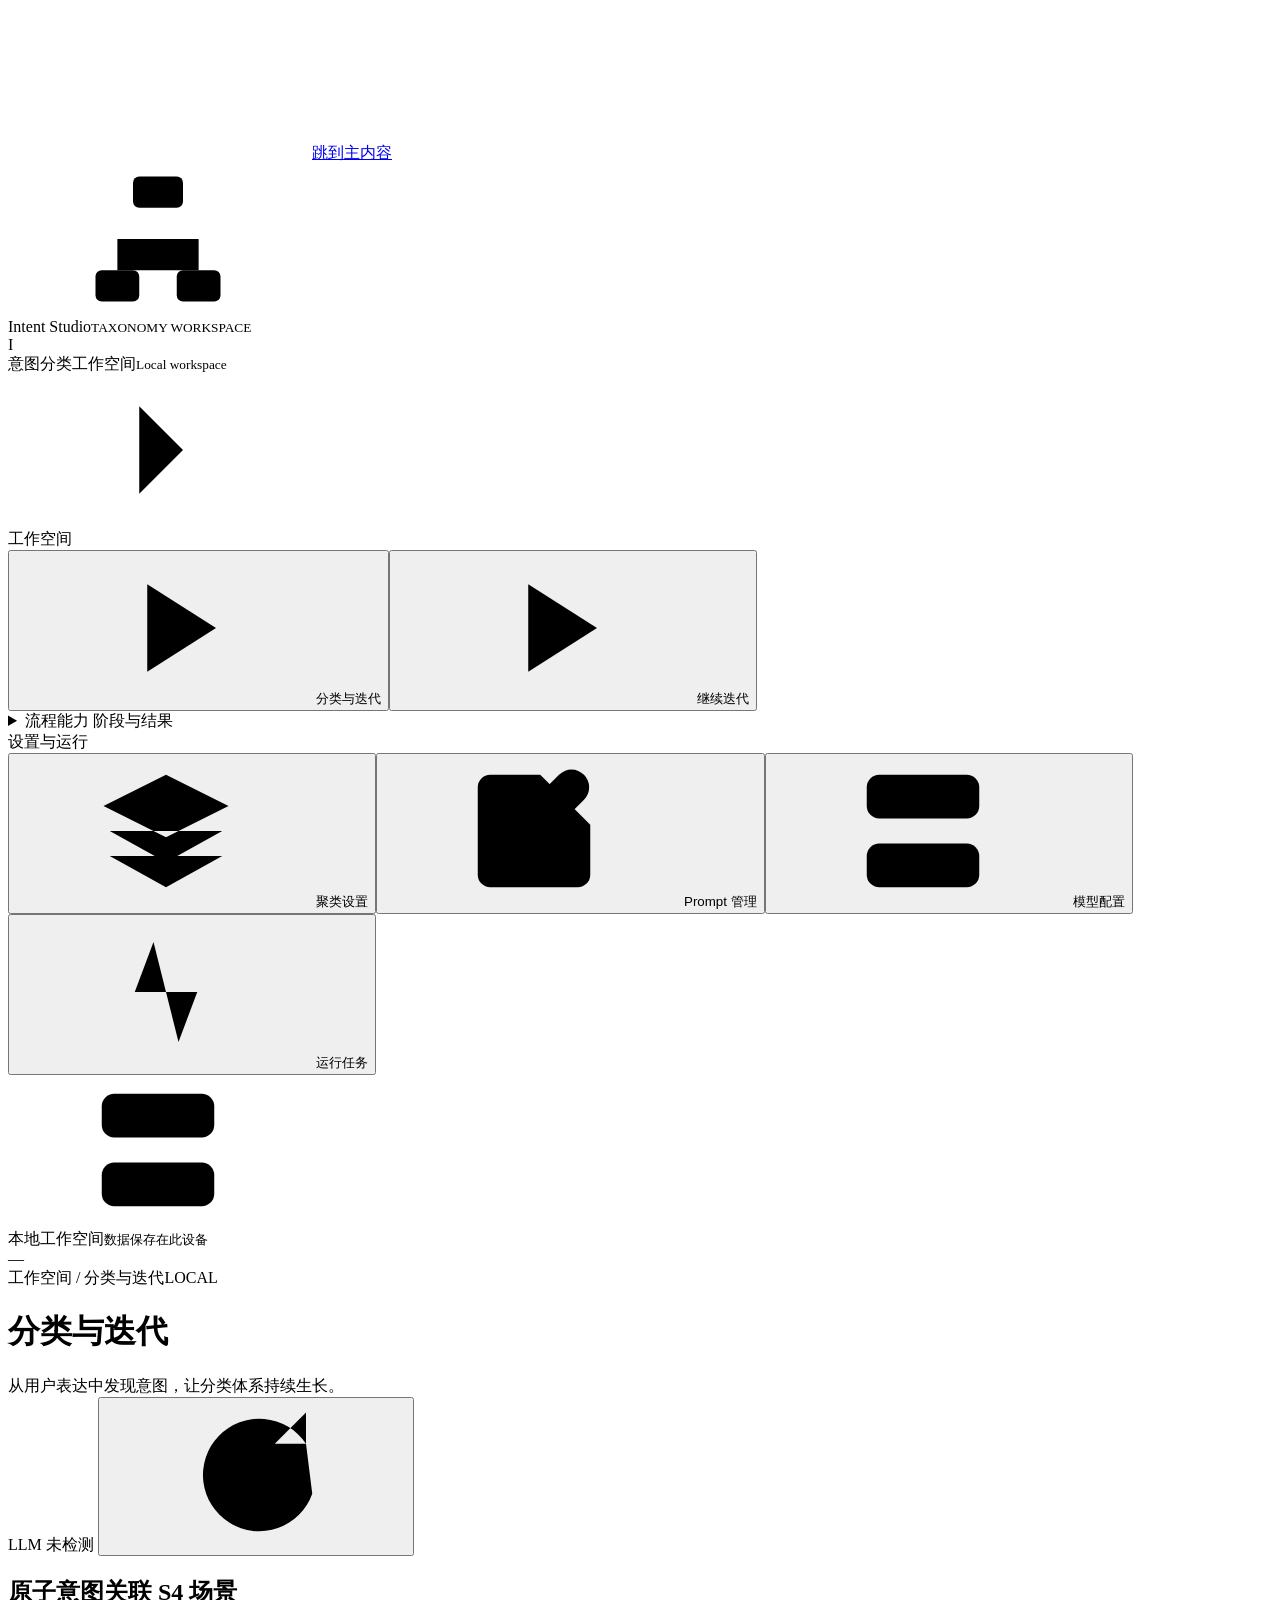
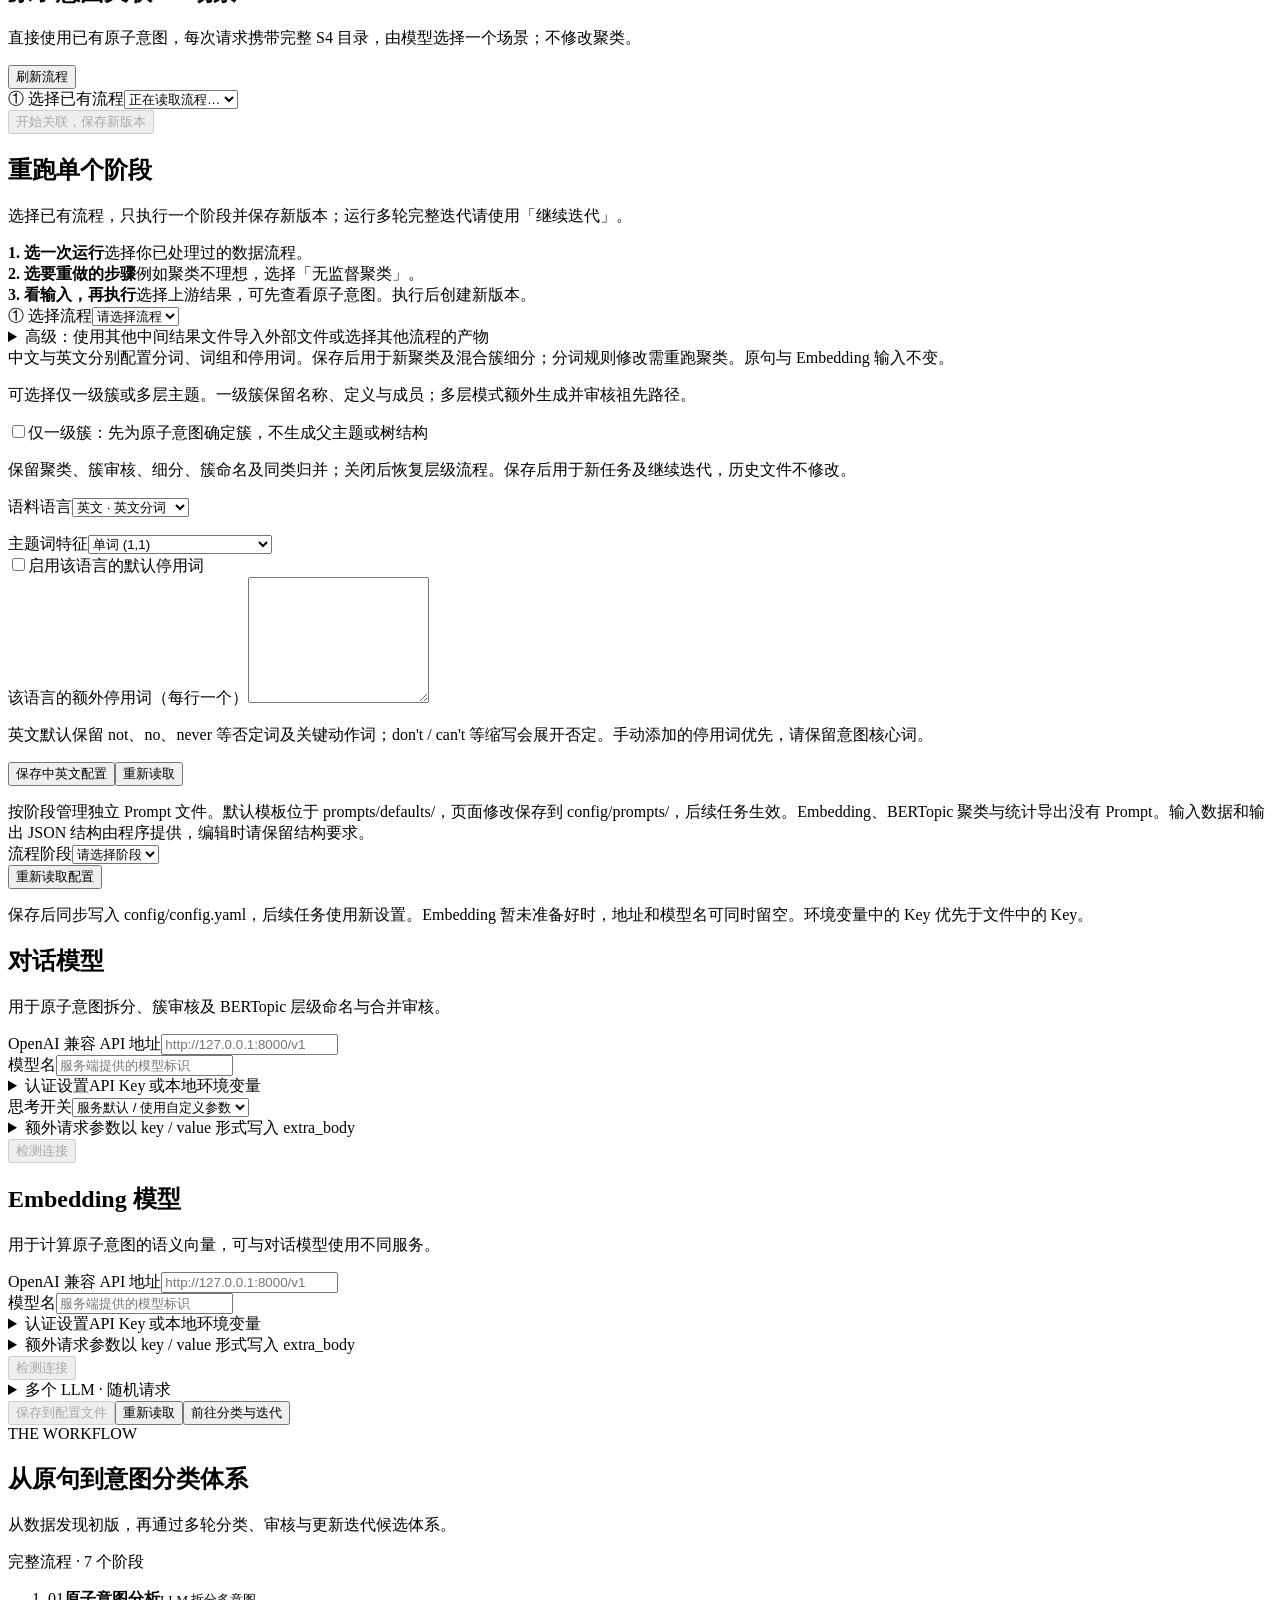
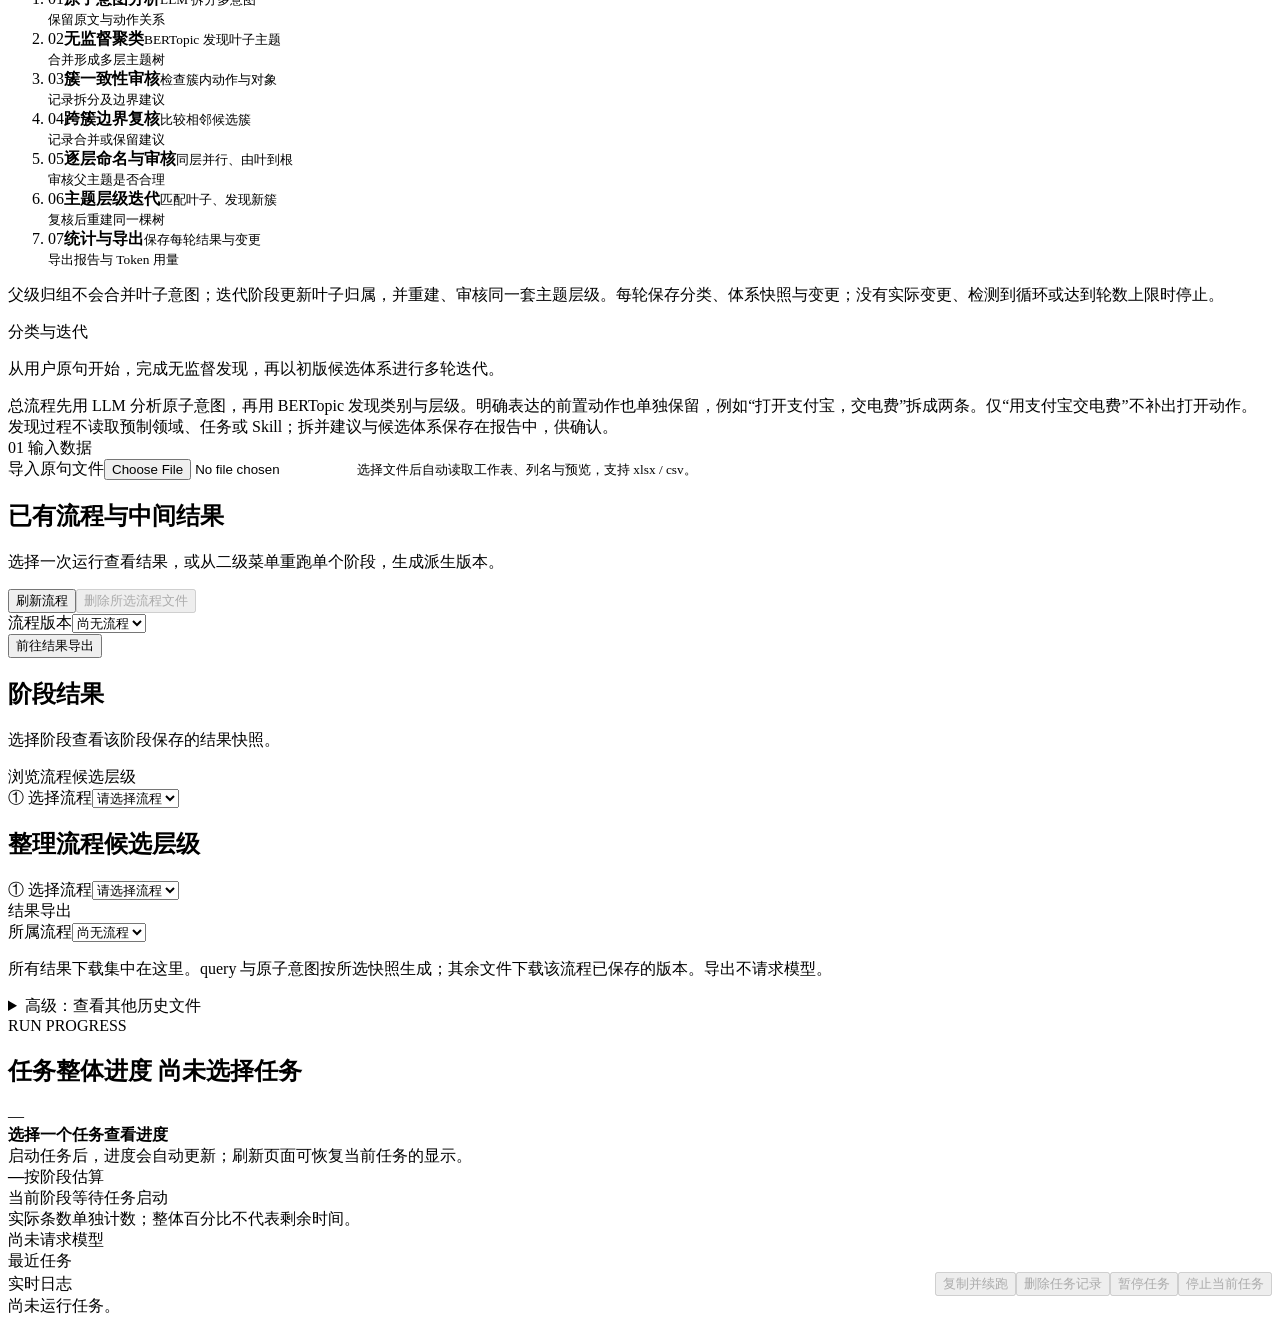
==== commit 96d2d57f: "intent_taxonomy update" ====
--- a/intent_taxonomy/web/index.html
+++ b/intent_taxonomy/web/index.html
@@ -62,7 +62,7 @@
             <div class="field" id="appendColumnField" hidden><label for="appendTextCol">用户原句所在列</label><select id="appendTextCol" disabled><option value="">请先导入文件</option></select></div>
           </div><div id="appendInputSample"></div>
         </div>
-<p id="appendStatus" class="muted"></p><button class="btn" id="appendClear" type="button">清除追加文件</button></details><label for="stageIterationRounds">最大迭代轮数</label><input id="stageIterationRounds" type="number" min="1" max="10" value="3"><small class="muted">使用所选候选体系继续迭代，保留已有原子意图与来源。</small><label for="stageIterationScope">迭代分类范围</label><select id="stageIterationScope"><option value="">使用配置文件设置</option><option value="all">全部有效原子意图</option><option value="unresolved_only">仅未确认归属的意图（噪声及待确认簇）</option></select><small class="muted">主流程已解析对象和动作；增量模式从首轮起复用已确认归属，重试噪声与待确认簇中的意图。归属失效时补做必要校验。</small></div><div class="actions form-submit"><button class="btn primary" id="runStageBtn" disabled>处理所选中间结果</button><button class="btn" data-open-panel="workspace">返回总流程</button></div>
+<p id="appendStatus" class="muted"></p><button class="btn" id="appendClear" type="button">清除追加文件</button></details><label for="stageIterationRounds">最大迭代轮数</label><select id="stageIterationRounds"><option value="-1">自动 · 单成员簇和噪声数量较上轮不变时停止</option><option value="1">1 轮</option><option value="2">2 轮</option><option value="3" selected>3 轮</option><option value="4">4 轮</option><option value="5">5 轮</option><option value="6">6 轮</option><option value="7">7 轮</option><option value="8">8 轮</option><option value="9">9 轮</option><option value="10">10 轮</option></select><small class="muted">自动模式从第二轮开始比较，另保留错误、循环检测及安全上限（默认30轮）。</small><small class="muted">使用所选候选体系继续迭代，保留已有原子意图与来源。</small><label for="stageIterationScope">迭代分类范围</label><select id="stageIterationScope"><option value="">使用配置文件设置</option><option value="all">全部有效原子意图</option><option value="unresolved_only">仅未确认归属的意图（噪声及待确认簇）</option></select><small class="muted">主流程已解析对象和动作；增量模式从首轮起复用已确认归属，重试噪声与待确认簇中的意图。归属失效时补做必要校验。</small></div><div class="actions form-submit"><button class="btn primary" id="runStageBtn" disabled>处理所选中间结果</button><button class="btn" data-open-panel="workspace">返回总流程</button></div>
         </div><div class="status-line" id="stageToolStatus" role="status"></div>
       </div>
     </section>
@@ -70,7 +70,8 @@
     <section id="clusteringSettings" class="panel">
       <div class="notice">中文与英文分别配置分词、词组和停用词。保存后用于新聚类及混合簇细分；分词规则修改需重跑聚类。原句与 Embedding 输入不变。</div>
       <div class="card section">
-        <p class="section-caption">最终主题统一来自审核后的 BERTopic 多层树；叶子匹配通过最终版本验证后，沿同一棵树导出祖先路径。</p>
+        <p class="section-caption">可选择仅一级簇或多层主题。一级簇保留名称、定义与成员；多层模式额外生成并审核祖先路径。</p>
+        <label class="check"><input id="topicFlatMode" type="checkbox">仅一级簇：先为原子意图确定簇，不生成父主题或树结构</label><p class="muted">保留聚类、簇审核、细分、簇命名及同类归并；关闭后恢复层级流程。保存后用于新任务及继续迭代，历史文件不修改。</p>
         <div class="field"><label for="topicLanguage">语料语言</label><select id="topicLanguage"><option value="english">英文 · 英文分词</option><option value="chinese">中文 · jieba 分词</option></select></div>
         <p class="section-caption" id="topicLanguageHint"></p>
         <div class="field"><label for="topicNgrams">主题词特征</label><select id="topicNgrams"><option value="1,1">单词 (1,1)</option><option value="1,2">单词 + 二元词组 (1,2)</option><option value="1,3">单词 + 二元 / 三元词组 (1,3)</option><option value="2,2">仅二元词组 (2,2)</option></select></div>
@@ -184,7 +185,7 @@
           <div class="field"><label for="discWorkers">原子意图分析并发数</label><input id="discWorkers" type="number" min="1" max="32" value="4"></div>
           <div class="field"><label for="discLimit">处理原句数（留空为全部）</label><input id="discLimit" type="number" min="1" placeholder="例如 100"></div>
         </div>
-        <p class="muted">默认先生成首版聚类与原生主题层级，检查结果后再从「继续迭代」创建派生版本。</p><div class="form-row two-cols"><label class="check"><input id="discIterate" type="checkbox"> 生成初版后自动迭代候选体系（默认关闭）</label><div class="field" id="discIterationSettings" hidden><label for="discIterationRounds">最大迭代轮数</label><input id="discIterationRounds" type="number" min="1" max="10" value="3"><small class="muted">无变更时提前停止；达到上限不代表已收敛。</small><label for="discIterationScope">迭代分类范围</label><select id="discIterationScope"><option value="">使用配置文件设置</option><option value="all">全部有效原子意图</option><option value="unresolved_only">仅未确认归属的意图（噪声及待确认簇）</option></select><small class="muted">主流程已解析对象和动作；增量模式从首轮起复用已确认归属，重试噪声与待确认簇中的意图。归属失效时补做必要校验。</small></div></div>
+        <p class="muted">默认先生成首版聚类与原生主题层级，检查结果后再从「继续迭代」创建派生版本。</p><div class="form-row two-cols"><label class="check"><input id="discIterate" type="checkbox"> 生成初版后自动迭代候选体系（默认关闭）</label><div class="field" id="discIterationSettings" hidden><label for="discIterationRounds">最大迭代轮数</label><select id="discIterationRounds"><option value="-1">自动 · 单成员簇和噪声数量较上轮不变时停止</option><option value="1">1 轮</option><option value="2">2 轮</option><option value="3" selected>3 轮</option><option value="4">4 轮</option><option value="5">5 轮</option><option value="6">6 轮</option><option value="7">7 轮</option><option value="8">8 轮</option><option value="9">9 轮</option><option value="10">10 轮</option></select><small class="muted">自动模式从第二轮开始比较，另保留错误、循环检测及安全上限（默认30轮）。</small><small class="muted">无变更时提前停止；达到上限不代表已收敛。</small><label for="discIterationScope">迭代分类范围</label><select id="discIterationScope"><option value="">使用配置文件设置</option><option value="all">全部有效原子意图</option><option value="unresolved_only">仅未确认归属的意图（噪声及待确认簇）</option></select><small class="muted">主流程已解析对象和动作；增量模式从首轮起复用已确认归属，重试噪声与待确认簇中的意图。归属失效时补做必要校验。</small></div></div>
         <p class="section-caption">完整流程自动执行簇审核与层级归纳。迭代复用已拆分的原子意图，更新本流程草稿；正式分类文件保持独立。</p>
         <div class="notice" id="discoverySettings">正在检查 Embedding 配置…</div>
         <p class="section-caption">每条原子意图直接计算向量；指代补全保留上下文依据。重复文本不增加聚类密度，噪声与待确认意图区分保存。</p>
@@ -207,10 +208,10 @@
         <div class="field" id="workspaceArtifactStep" hidden><label for="workspaceArtifact">阶段结果</label><select id="workspaceArtifact"><option value="">请先选择流程</option></select></div>
         <div id="workspaceVisualMount"><section id="workflowVisual" class="workflow-visual" aria-label="意图与聚类可视化" hidden>
           <h3 class="section-title">意图与聚类可视化</h3><p class="section-caption">统计覆盖所选阶段的全部数据；明细分页展示。点击分布条或选择簇，查看对应原句与成员。</p>
-          <div id="visualMetrics" class="visual-metrics"></div>
+          <div id="visualMetrics" class="visual-metrics"></div><section id="visualSizeDistribution" class="section" hidden><h4>簇大小分布</h4><p class="section-caption">统计所选阶段的全部非噪声簇，不受搜索和分页影响。大小按原子意图条数计算，重复文本的不同出现计为不同成员。</p><div id="visualSizeTable"></div></section>
           <div class="visual-toolbar"><div class="visual-tabs" role="group" aria-label="可视化视图"><button class="btn" id="visualIntentsTab" type="button" aria-pressed="true">原句 → 原子意图</button><button class="btn" id="visualClustersTab" type="button" aria-pressed="false">聚类分布与成员</button><button class="btn" id="visualHierarchyTab" type="button" aria-pressed="false">BERTopic 层级树</button></div><label id="visualClusterField">筛选簇 <select id="visualCluster"><option value="all">全部簇 / 意图</option></select></label><label id="visualTopicField" hidden>层级主题 <select id="visualTopic"><option value="all">全部层级主题</option></select></label><label>搜索 <input id="visualQuery" type="search" placeholder="原句或原子意图，回车搜索"></label><button class="btn" id="visualSearchBtn" type="button">搜索</button></div>
           <div id="visualStatus" class="status-line" role="status"></div>
-          <div id="visualClusterLayout" class="visual-cluster-layout" hidden><div><h4>簇规模分布</h4><p class="section-caption">按意图条数排列前 20 项，含噪声与未分簇；下拉框可选全部簇。条长表示数量。</p><div id="visualBars"></div></div><div id="visualClusterReview"></div></div>
+          <div id="visualClusterLayout" class="visual-cluster-layout" hidden><div><h4>簇规模分布</h4><p class="section-caption">按意图条数排列全部簇，含噪声与未分簇，每页 20 项。条长表示数量。</p><div id="visualBars"></div><div id="visualClusterPagination" class="visual-pagination" hidden><button class="btn" type="button" id="visualClusterPrev">上一页</button><span id="visualClusterPageInfo" aria-live="polite"></span><button class="btn" type="button" id="visualClusterNext">下一页</button></div></div><div id="visualClusterReview"></div></div>
           <section id="visualHierarchyLayout" hidden><div class="topic-hierarchy-heading"><p id="visualHierarchySummary" class="section-caption"></p><button class="btn" id="visualRebuildHierarchy" type="button" hidden>前往重跑聚类与主题树</button></div><div class="topic-hierarchy-layout"><div id="visualTopicTree" class="topic-tree" aria-label="BERTopic 主题层级树"></div><div id="visualTopicInfo" class="topic-info"></div></div></section>
           <div id="visualRecords"></div>
           <div class="visual-pagination"><button class="btn" id="visualPrev" type="button">上一页</button><span id="visualPageInfo"></span><button class="btn" id="visualNext" type="button">下一页</button></div>
@@ -320,7 +321,7 @@
       </div>
       <div class="two section">
         <div class="card"><div class="section-title">最近任务</div><div id="jobList"></div></div>
-        <div class="card"><div style="display:flex;justify-content:space-between;align-items:center;gap:8px"><div class="section-title">实时日志</div><div class="actions"><a class="btn" id="jobLogsDownload" hidden>下载完整日志</a><button class="btn" id="resumeJobBtn" disabled>复制并续跑</button><button class="btn" id="deleteJobBtn" disabled>删除任务记录</button><button class="btn danger" id="cancelJobBtn" disabled>停止当前任务</button></div></div><div class="terminal" id="terminal">尚未运行任务。</div></div>
+        <div class="card"><div style="display:flex;justify-content:space-between;align-items:center;gap:8px"><div class="section-title">实时日志</div><div class="actions"><a class="btn" id="jobLogsDownload" hidden>下载完整日志</a><button class="btn" id="resumeJobBtn" disabled>复制并续跑</button><button class="btn" id="deleteJobBtn" disabled>删除任务记录</button><button class="btn" id="pauseJobBtn" disabled>暂停任务</button><button class="btn danger" id="cancelJobBtn" disabled>停止当前任务</button></div></div><div class="terminal" id="terminal">尚未运行任务。</div></div>
       </div>
     </section>
   </main>
